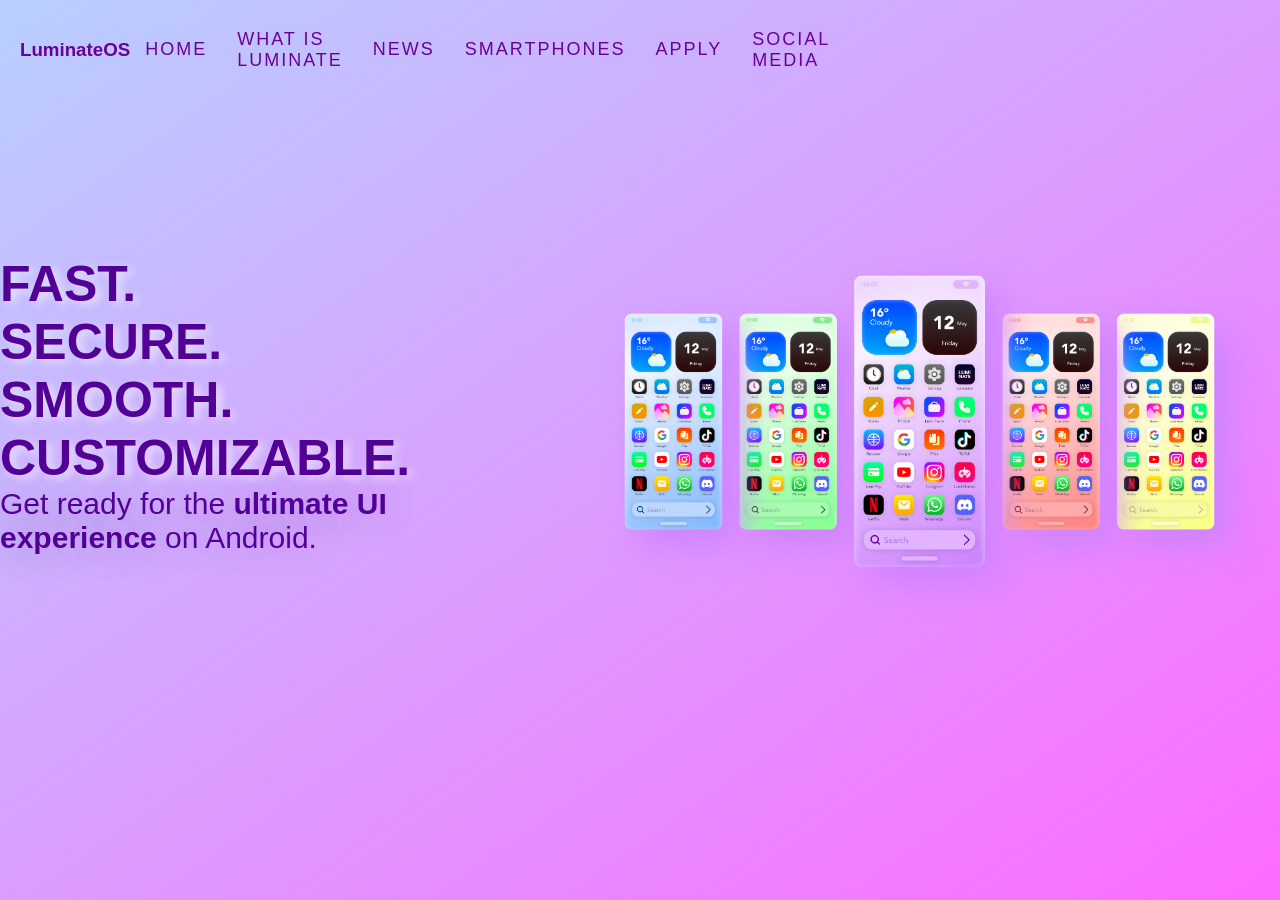
==== beta/index.html @ 2ad9610a "stolen from BaamBus\iwannafuckingdie" ====
<!DOCTYPE html>
<html>
<head>
    <meta charset="UTF-8">
    <title>LuminateOS</title>
    <meta name="viewport" content="width=device-width, initial-scale=1.0">
    <link href="https://fonts.cdnfonts.com/css/product-sans" rel="stylesheet">
    <link rel="stylesheet" href="style.css">
</head>
<body>
    <div class="navbar">
        <h3><a href="index.html">LuminateOS</a></h3>
        <div class="nav-items">
            <span class="nav-item"><a href="index.html">Home</a></span>
            <span class="nav-item"><a href="what.html">What is Luminate</a></span>
            <span class="nav-item"><a href="news.html">News</a></span>
            <span class="nav-item"><a href="phones.html">Smartphones</a></span>
            <span class="nav-item"><a href="apply.html">Apply</a></span>
            <span class="nav-item"><a href="sm.html">Social Media</a></span>
        </div>
        <div class="navbar-toggle">
            <span></span>
            <span></span>
            <span></span>
        </div>
    </div>
    <div class="main">
        <div class="content">
            <div class="heading-group">
                <h1>FAST.</h1>
                <h1>SECURE.</h1>
                <h1>SMOOTH.</h1>
                <h1>CUSTOMIZABLE.</h1>
                <p>Get ready for the <b>ultimate UI experience</b> on Android.</p>
            </div>
        </div>
        <img src="homescreens.png" alt="Luminate Preview">
    </div>

    <script src="script.js"></script>
</body>
</html>
---- beta/style.css ----
body {
    overflow: hidden;
    overflow-x: hidden;
    background: linear-gradient(to bottom right, #b8cfff, #fd6bff);
    background-repeat: no-repeat;
    background-attachment: fixed;
    margin: 0;
    padding: 0;
    font-family: 'Product Sans', sans-serif;
    color: rgb(83, 0, 151);
    opacity: 0;
    animation: fade-in 0.5s ease-in-out forwards;
}

a {
    text-decoration: none;
    color: rgb(107, 0, 150);
}

@keyframes fade-in {
    0% {
        opacity: 0;
    }
    100% {
        opacity: 1;
    }
}

.navbar {
    display: flex;
    align-items: center;
    justify-content: space-between;
    padding: 20px;
    position: fixed;
    top: 0;
    width: 50px;
    box-sizing: border-box;
}

.nav-items {
    display: flex;
    align-items: center;
    justify-content: flex-end;
}

.nav-item {
    margin: 0 15px;
    text-transform: uppercase;
    font-size: 18px;
    letter-spacing: 2px;
    cursor: pointer;
}

.main {
    display: flex;
    align-items: center;
    justify-content: center;
    height: calc(100vh - 30px);
    margin-bottom: 30px;
}

.content {
    display: flex;
    flex-direction: column;
    align-items: flex-start;
    justify-content: center;
    margin-right: 30px;
}

.heading-group {
    margin-bottom: 30px;
}

h1 {
    margin: 0;
    font-size: 50px;
    font-weight: bold;
    text-align: left;
    text-shadow: 5px 3px 8px rgba(255, 255, 255, 0.575);
}

p {
    font-size: 30px;
    text-align: left;
    margin-top: 0;
    background: none;
    text-shadow: 0px 0px 50px rgba(0, 0, 0, 0.3);
}

img {
    transition: all .2s ease-in-out; 
    width: 700px;
}

img:hover { transform: scale(1.1); }

span { transition: all .2s ease-in-out; }

span:hover { 
    transform: scale(1.1); }

/* Mobile styles under */

@media (max-width: 620px) {
    .nav-items {
        margin-left: 30vh;
        display: none;
        flex-direction: column;
        align-items: left;
        position: absolute;
        top: 100%;
        left: 0;
        width: 300px;
        background-color: rgb(224, 241, 255);
        padding: 10px;
        box-shadow: 0 2px 5px rgba(0, 0, 0, 0.3);
        border-radius: 10px;
    }
    
    .nav-items.show {
        display: flex;
    }
    
    .nav-item {
        margin: 10px 0;
    }
    
    .navbar-toggle {
        margin-left: 30vh;
        display: flex;
        flex-direction: column;
        align-items: flex-end;
        cursor: pointer;
    }
    
    .navbar-toggle span {
        width: 30px;
        height: 3px;
        background-color: rgb(107, 0, 150);
        margin-bottom: 5px;
    }
    .heading-group {
        margin-top: 75px;
        margin-left: 20px;
    }
    .main {

        flex-direction: column;
        align-items: center;
        margin-top: 75px;
    }
    
    .content {
        margin-right: 0;
        text-align: center;
    }
    
    img {
        width: 100%;
    }
}
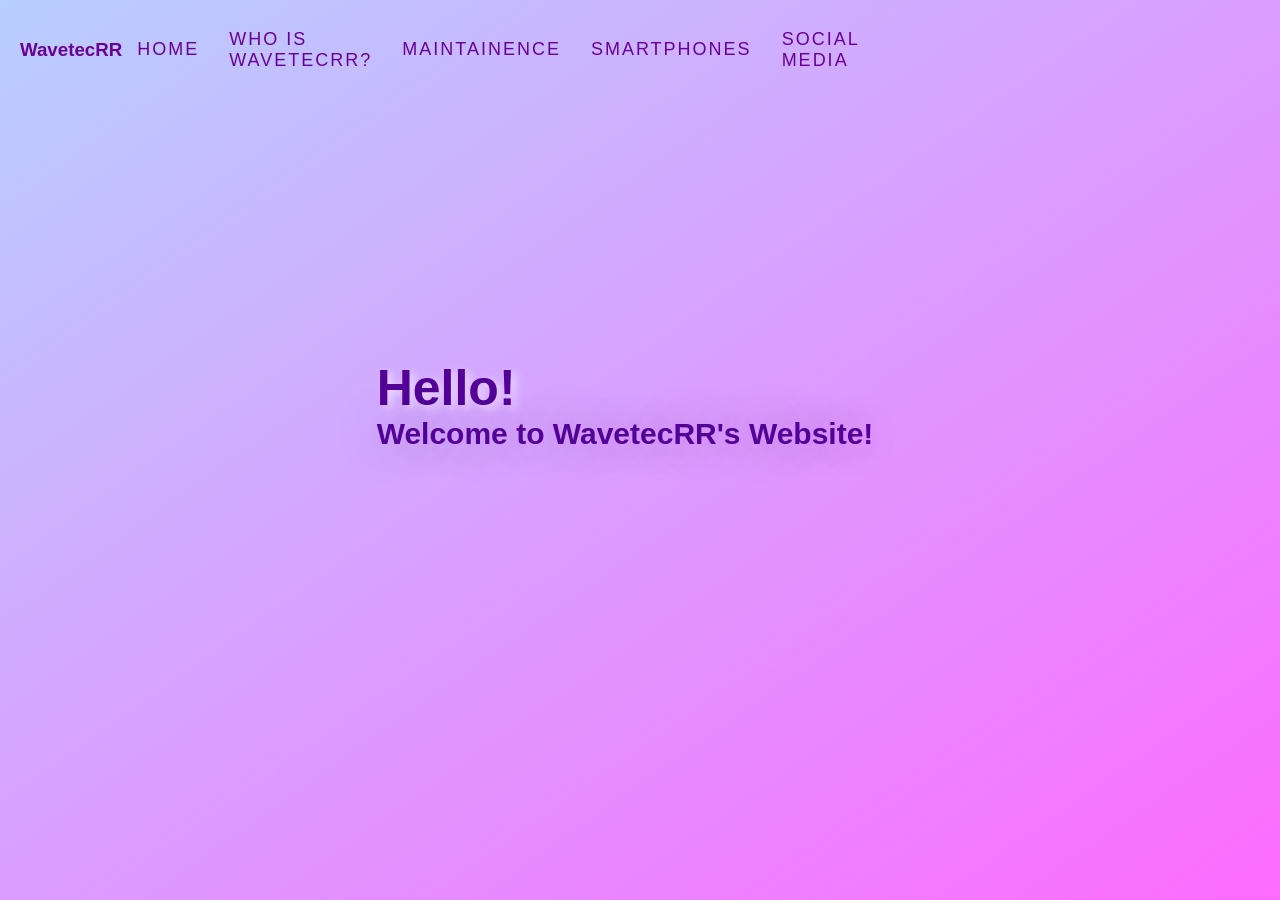
==== commit 0f031931: "Add files via upload" ====
--- a/beta/index.html
+++ b/beta/index.html
@@ -2,20 +2,19 @@
 <html>
 <head>
     <meta charset="UTF-8">
-    <title>LuminateOS</title>
+    <title>WavetecRR</title>
     <meta name="viewport" content="width=device-width, initial-scale=1.0">
     <link href="https://fonts.cdnfonts.com/css/product-sans" rel="stylesheet">
     <link rel="stylesheet" href="style.css">
 </head>
 <body>
     <div class="navbar">
-        <h3><a href="index.html">LuminateOS</a></h3>
+        <h3><a href="index.html">WavetecRR</a></h3>
         <div class="nav-items">
             <span class="nav-item"><a href="index.html">Home</a></span>
-            <span class="nav-item"><a href="what.html">What is Luminate</a></span>
-            <span class="nav-item"><a href="news.html">News</a></span>
+            <span class="nav-item"><a href="what.html">Who is WavetecRR?</a></span>
+            <span class="nav-item"><a href="https://wavetecrr.github.io/works">Maintainence</a></span>
             <span class="nav-item"><a href="phones.html">Smartphones</a></span>
-            <span class="nav-item"><a href="apply.html">Apply</a></span>
             <span class="nav-item"><a href="sm.html">Social Media</a></span>
         </div>
         <div class="navbar-toggle">
@@ -27,14 +26,11 @@
     <div class="main">
         <div class="content">
             <div class="heading-group">
-                <h1>FAST.</h1>
-                <h1>SECURE.</h1>
-                <h1>SMOOTH.</h1>
-                <h1>CUSTOMIZABLE.</h1>
-                <p>Get ready for the <b>ultimate UI experience</b> on Android.</p>
+                <h1>Hello!</h1>
+                <p><b>Welcome to WavetecRR's Website!</b></p>
             </div>
         </div>
-        <img src="homescreens.png" alt="Luminate Preview">
+ 
     </div>
 
     <script src="script.js"></script>
